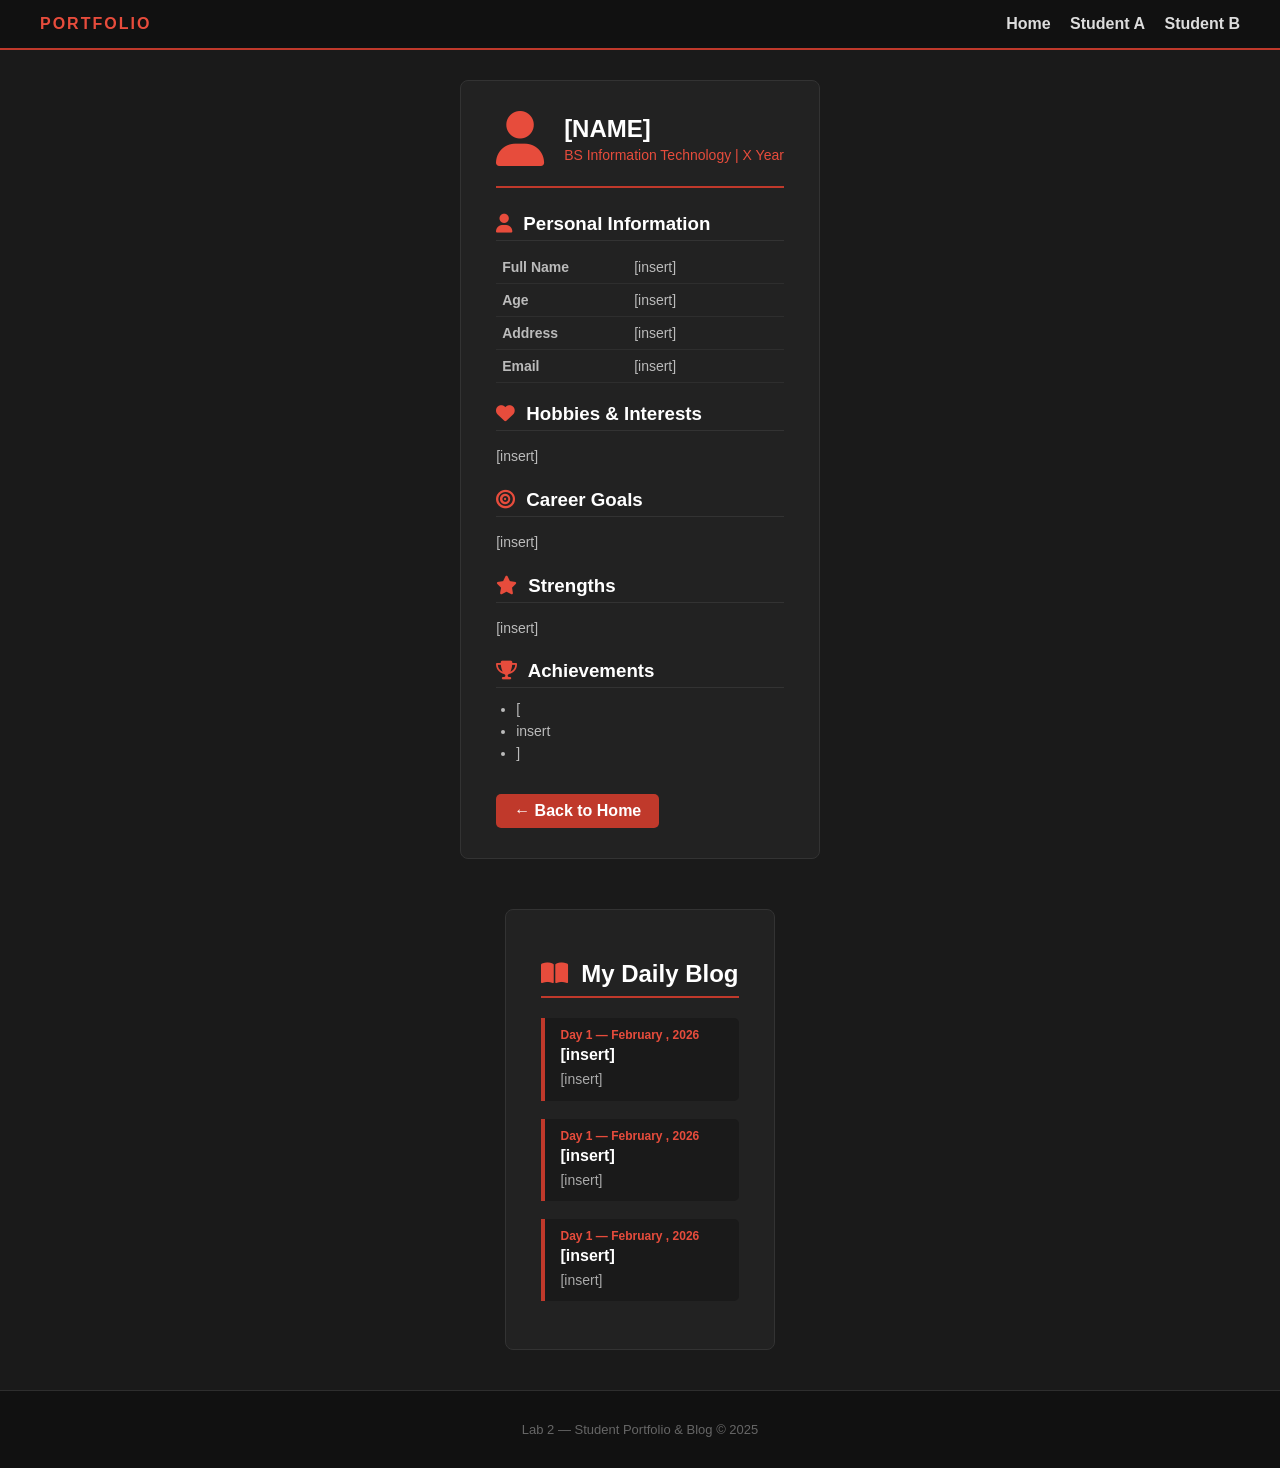
==== studentB/portfolio.html @ f375d982 "Add project files" ====
<!DOCTYPE html>
<html>
<head>
    <title>Student B - Portfolio</title>
    <link rel="stylesheet" href="../style.css">
    <link rel="stylesheet" href="https://cdnjs.cloudflare.com/ajax/libs/font-awesome/6.5.0/css/all.min.css">
</head>
<body>

<nav>
    <a href="../index.html" class="nav-brand">PORTFOLIO</a>
    <div>
        <a href="../index.html">Home</a>
        <a href="../studentA/portfolio.html">Student A</a>
        <a href="portfolio.html">Student B</a>
    </div>
</nav>

<div class="portfolio">

    <div class="profile-header">
        <i class="fa-solid fa-user profile-icon"></i>
        <div>
            <h2>[NAME]</h2>
            <p class="tagline">BS Information Technology | X Year</p>
        </div>
    </div>

    <div class="section">
        <h3><i class="fa-solid fa-user"></i> Personal Information</h3>
        <table class="info-table">
            <tr><td class="info-label">Full Name</td><td>[insert]</td></tr>
            <tr><td class="info-label">Age</td><td>[insert]</td></tr>
            <tr><td class="info-label">Address</td><td>[insert]</td></tr>
            <tr><td class="info-label">Email</td><td>[insert]</td></tr>
        </table>
    </div>

    <div class="section">
        <h3><i class="fa-solid fa-heart"></i> Hobbies &amp; Interests</h3>
        <p>[insert]</p>
    </div>

    <div class="section">
        <h3><i class="fa-solid fa-bullseye"></i> Career Goals</h3>
        <p>[insert]</p>
    </div>

    <div class="section">
        <h3><i class="fa-solid fa-star"></i> Strengths</h3>
        <p>[insert]</p>
    </div>

    <div class="section">
        <h3><i class="fa-solid fa-trophy"></i> Achievements</h3>
        <ul class="achievement-list">
            <li>[</li>
            <li>insert</li>
            <li>]</li>
        </ul>
    </div>

    <a href="../index.html" class="back-btn">&larr; Back to Home</a>
</div>

<div class="blog">
    <h2><i class="fa-solid fa-book-open"></i> My Daily Blog</h2>

    <div class="blog-entry">
        <div class="entry-date">Day 1 — February , 2026</div>
        <h4>[insert]</h4>
        <p>[insert]</p>
    </div>

    <div class="blog-entry">
        <div class="entry-date">Day 1 — February , 2026</div>
        <h4>[insert]</h4>
        <p>[insert]</p>
    </div>

    <div class="blog-entry">
        <div class="entry-date">Day 1 — February , 2026</div>
        <h4>[insert]</h4>
        <p>[insert]</p>
    </div>

</div>

<footer>
    <p>Lab 2 &mdash; Student Portfolio &amp; Blog &copy; 2025</p>
</footer>

</body>
</html>
---- style.css ----
/* Body */
body {
    margin: 0;
    font-family: Arial, sans-serif;
    background: #1a1a1a;
    color: #ddd;
    min-height: 100vh;
    display: flex;
    flex-direction: column;
}

/* Nav */
nav {
    background: #111;
    padding: 15px 40px;
    display: flex;
    justify-content: space-between;
    align-items: center;
    border-bottom: 2px solid #c0392b;
}

nav a {
    color: #ddd;
    text-decoration: none;
    font-weight: bold;
    margin-left: 15px;
}

nav a:hover {
    color: #e74c3c;
}

.nav-brand {
    color: #e74c3c;
    font-size: 16px;
    letter-spacing: 2px;
    margin-left: 0;
}

/* Home */
.container {
    flex: 1;
    text-align: center;
    padding: 50px 40px;
}

.container h1 {
    color: #e74c3c;
}

.container p {
    color: #aaa;
}

.cards {
    display: flex;
    justify-content: center;
    gap: 30px;
    margin-top: 30px;
}

.card {
    background: #222;
    border: 1px solid #333;
    border-radius: 8px;
    padding: 30px 25px;
    width: 230px;
}

.card-icon {
    font-size: 40px;
    color: #e74c3c;
}

.card h3 {
    color: #fff;
}

.card p {
    color: #aaa;
    font-size: 14px;
}

.card a {
    display: inline-block;
    padding: 8px 18px;
    background: #c0392b;
    color: white;
    border-radius: 5px;
    text-decoration: none;
    font-weight: bold;
}

.card a:hover {
    background: #e74c3c;
}

/* Portfolio */
.portfolio {
    max-width: 700px;
    margin: 30px auto;
    background: #222;
    padding: 30px 35px;
    border-radius: 8px;
    border: 1px solid #333;
}

.profile-header {
    display: flex;
    align-items: center;
    gap: 20px;
    padding-bottom: 20px;
    margin-bottom: 25px;
    border-bottom: 2px solid #c0392b;
}

.profile-icon {
    font-size: 55px;
    color: #e74c3c;
}

.profile-header h2 {
    color: #fff;
    margin: 0 0 4px;
}

.tagline {
    color: #e74c3c;
    font-size: 14px;
    margin: 0;
}

.section {
    margin-bottom: 20px;
}

.section h3 {
    color: #fff;
    border-bottom: 1px solid #333;
    padding-bottom: 5px;
    margin-bottom: 10px;
}

.section h3 i {
    color: #e74c3c;
    margin-right: 6px;
}

.section p {
    color: #bbb;
    font-size: 14px;
    line-height: 1.7;
}

.info-table {
    width: 100%;
    border-collapse: collapse;
    font-size: 14px;
}

.info-table tr {
    border-bottom: 1px solid #2e2e2e;
}

.info-table td {
    padding: 8px 6px;
    color: #bbb;
}

.info-label {
    font-weight: bold;
    color: #fff;
    width: 120px;
}

.achievement-list {
    padding-left: 20px;
    margin: 0;
}

.achievement-list li {
    color: #bbb;
    font-size: 14px;
    padding: 3px 0;
}

.back-btn {
    display: inline-block;
    margin-top: 10px;
    padding: 8px 18px;
    background: #c0392b;
    color: white;
    border-radius: 5px;
    text-decoration: none;
    font-weight: bold;
}

.back-btn:hover {
    background: #e74c3c;
}

/* Blog */
.blog {
    max-width: 700px;
    margin: 20px auto 40px;
    background: #222;
    padding: 30px 35px;
    border-radius: 8px;
    border: 1px solid #333;
}

.blog h2 {
    color: #fff;
    border-bottom: 2px solid #c0392b;
    padding-bottom: 8px;
    margin-bottom: 20px;
}

.blog h2 i {
    color: #e74c3c;
    margin-right: 6px;
}

.blog-entry {
    border-left: 4px solid #c0392b;
    padding: 10px 15px;
    margin-bottom: 18px;
    background: #1a1a1a;
    border-radius: 0 5px 5px 0;
}

.entry-date {
    font-size: 12px;
    color: #e74c3c;
    font-weight: bold;
}

.blog-entry h4 {
    color: #fff;
    margin: 4px 0;
}

.blog-entry p {
    color: #aaa;
    font-size: 14px;
    line-height: 1.6;
    margin: 0;
}

/* Footer */
footer {
    text-align: center;
    padding: 18px;
    font-size: 13px;
    color: #666;
    background: #111;
    border-top: 1px solid #2e2e2e;
}
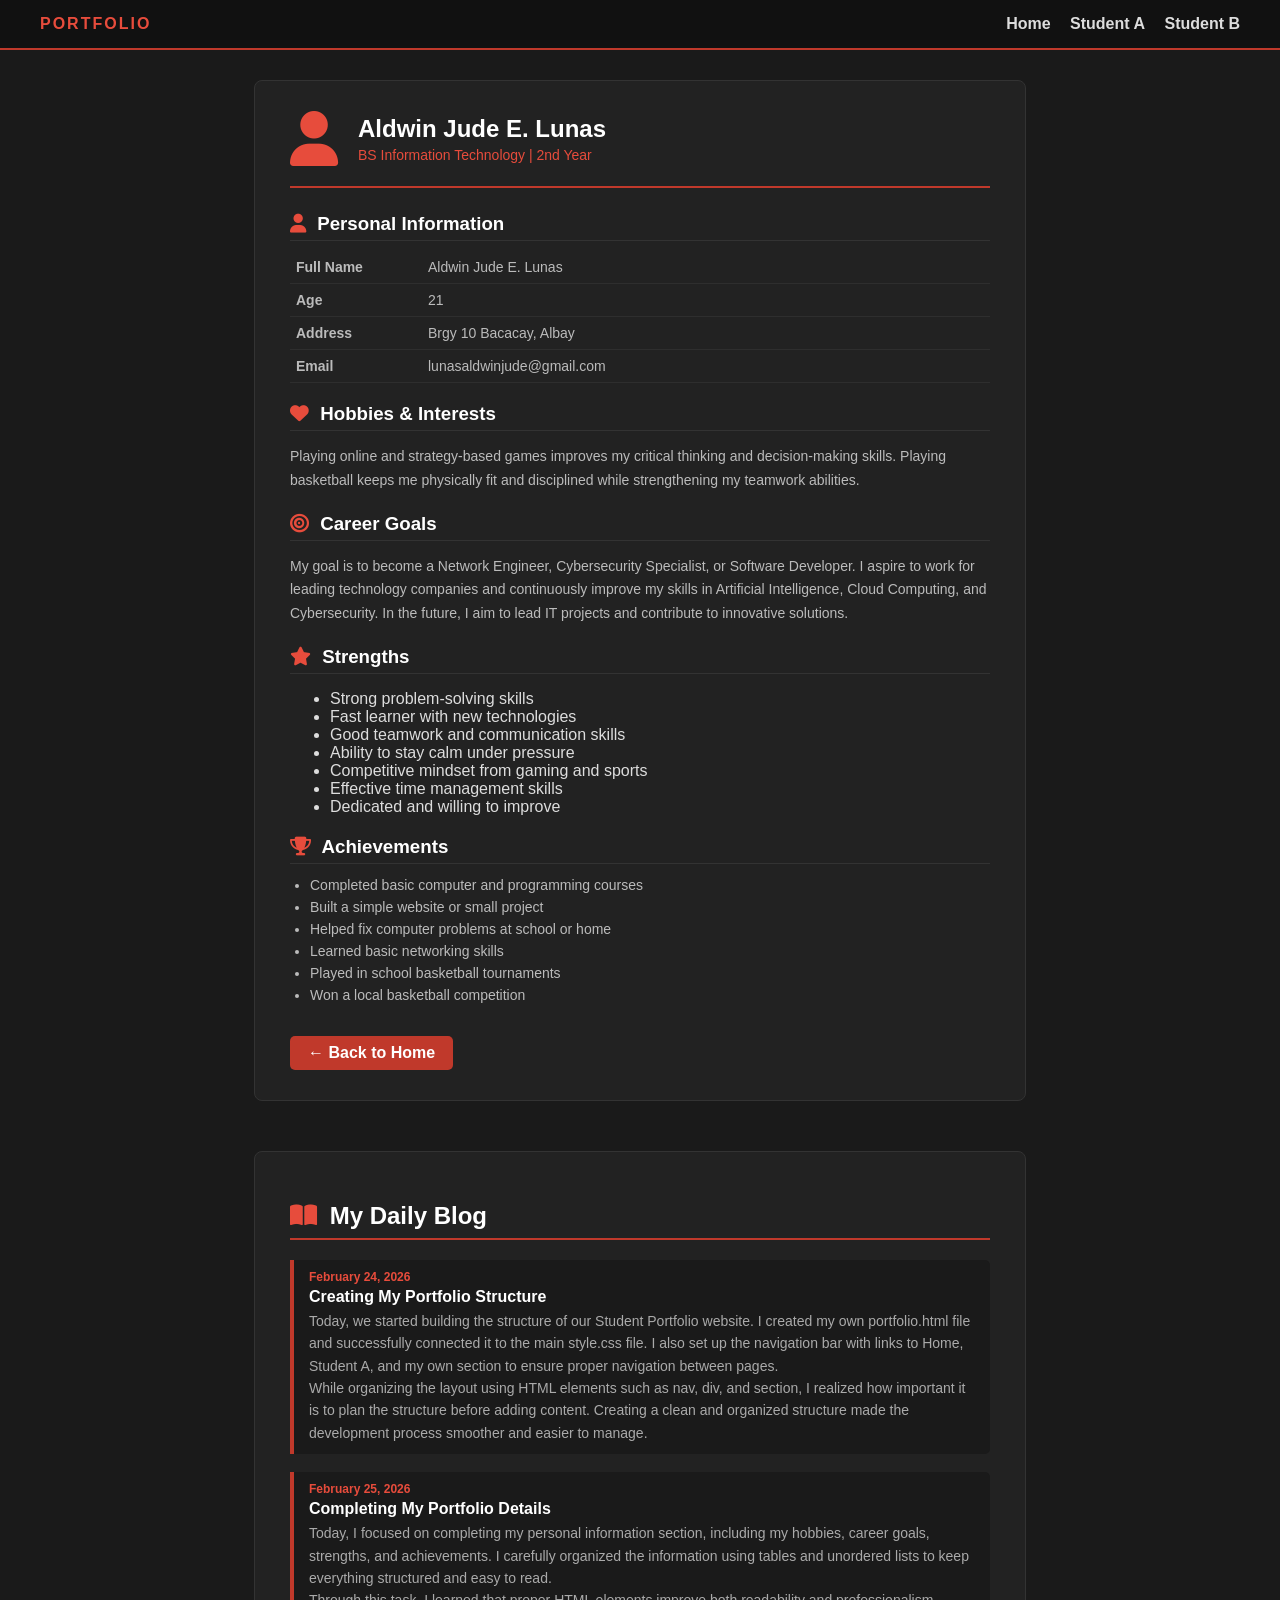
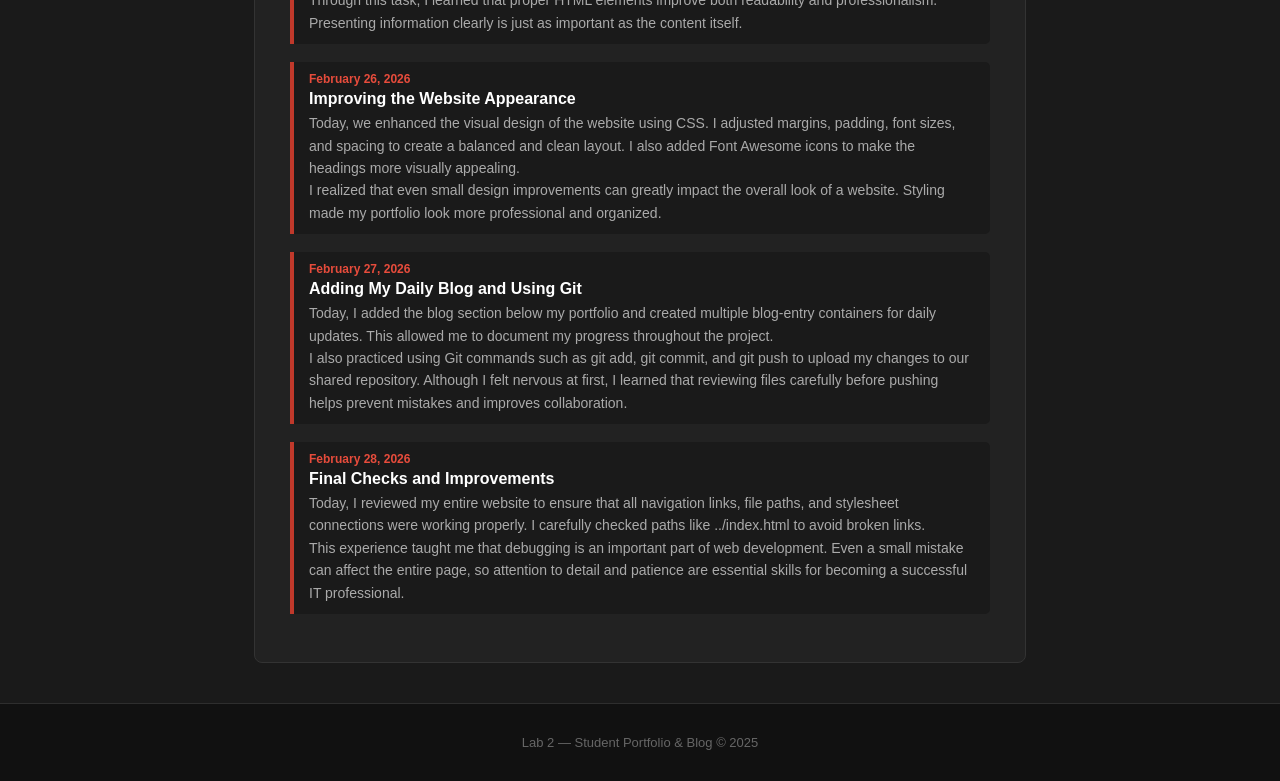
==== commit ad19eb7d: "Added all daily blog entry" ====
--- a/studentB/portfolio.html
+++ b/studentB/portfolio.html
@@ -21,42 +21,60 @@
     <div class="profile-header">
         <i class="fa-solid fa-user profile-icon"></i>
         <div>
-            <h2>[NAME]</h2>
-            <p class="tagline">BS Information Technology | X Year</p>
+            <h2>Aldwin Jude E. Lunas</h2>
+            <p class="tagline">BS Information Technology | 2nd Year</p>
         </div>
     </div>
 
     <div class="section">
         <h3><i class="fa-solid fa-user"></i> Personal Information</h3>
         <table class="info-table">
-            <tr><td class="info-label">Full Name</td><td>[insert]</td></tr>
-            <tr><td class="info-label">Age</td><td>[insert]</td></tr>
-            <tr><td class="info-label">Address</td><td>[insert]</td></tr>
-            <tr><td class="info-label">Email</td><td>[insert]</td></tr>
+            <tr><td class="info-label">Full Name</td><td>Aldwin Jude E. Lunas</td></tr>
+            <tr><td class="info-label">Age</td><td>21</td></tr>
+            <tr><td class="info-label">Address</td><td>Brgy 10 Bacacay, Albay</td></tr>
+            <tr><td class="info-label">Email</td><td>lunasaldwinjude@gmail.com</td></tr>
         </table>
     </div>
 
     <div class="section">
-        <h3><i class="fa-solid fa-heart"></i> Hobbies &amp; Interests</h3>
-        <p>[insert]</p>
+        <h3><i class="fa-solid fa-heart"></i> Hobbies & Interests</h3>
+        <p>
+            Playing online and strategy-based games improves my critical thinking and decision-making skills.
+            Playing basketball keeps me physically fit and disciplined while strengthening my teamwork abilities.
+        </p>
     </div>
 
     <div class="section">
         <h3><i class="fa-solid fa-bullseye"></i> Career Goals</h3>
-        <p>[insert]</p>
+        <p>
+            My goal is to become a Network Engineer, Cybersecurity Specialist, or Software Developer. 
+            I aspire to work for leading technology companies and continuously improve my skills in Artificial Intelligence, 
+            Cloud Computing, and Cybersecurity. In the future, I aim to lead IT projects and contribute to innovative solutions.
+        </p>
     </div>
 
     <div class="section">
         <h3><i class="fa-solid fa-star"></i> Strengths</h3>
-        <p>[insert]</p>
+        <ul>
+            <li>Strong problem-solving skills</li>
+            <li>Fast learner with new technologies</li>
+            <li>Good teamwork and communication skills</li>
+            <li>Ability to stay calm under pressure</li>
+            <li>Competitive mindset from gaming and sports</li>
+            <li>Effective time management skills</li>
+            <li>Dedicated and willing to improve</li>
+        </ul>
     </div>
 
     <div class="section">
         <h3><i class="fa-solid fa-trophy"></i> Achievements</h3>
         <ul class="achievement-list">
-            <li>[</li>
-            <li>insert</li>
-            <li>]</li>
+            <li>Completed basic computer and programming courses</li>
+            <li>Built a simple website or small project</li>
+            <li>Helped fix computer problems at school or home</li>
+            <li>Learned basic networking skills</li>
+            <li>Played in school basketball tournaments</li>
+            <li>Won a local basketball competition</li>
         </ul>
     </div>
 
@@ -67,27 +85,77 @@
     <h2><i class="fa-solid fa-book-open"></i> My Daily Blog</h2>
 
     <div class="blog-entry">
-        <div class="entry-date">Day 1 — February , 2026</div>
-        <h4>[insert]</h4>
-        <p>[insert]</p>
+        <div class="entry-date">February 24, 2026</div>
+        <h4>Creating My Portfolio Structure</h4>
+        <p>
+            Today, we started building the structure of our Student Portfolio website. 
+            I created my own portfolio.html file and successfully connected it to the main style.css file. 
+            I also set up the navigation bar with links to Home, Student A, and my own section to ensure proper navigation between pages.
+        </p>
+        <p>
+            While organizing the layout using HTML elements such as nav, div, and section, 
+            I realized how important it is to plan the structure before adding content. 
+            Creating a clean and organized structure made the development process smoother and easier to manage.
+        </p>
     </div>
 
     <div class="blog-entry">
-        <div class="entry-date">Day 1 — February , 2026</div>
-        <h4>[insert]</h4>
-        <p>[insert]</p>
+        <div class="entry-date">February 25, 2026</div>
+        <h4>Completing My Portfolio Details</h4>
+        <p>
+            Today, I focused on completing my personal information section, including my hobbies, career goals, strengths, and achievements. 
+            I carefully organized the information using tables and unordered lists to keep everything structured and easy to read.
+        </p>
+        <p>
+            Through this task, I learned that proper HTML elements improve both readability and professionalism. 
+            Presenting information clearly is just as important as the content itself.
+        </p>
     </div>
 
     <div class="blog-entry">
-        <div class="entry-date">Day 1 — February , 2026</div>
-        <h4>[insert]</h4>
-        <p>[insert]</p>
+        <div class="entry-date">February 26, 2026</div>
+        <h4>Improving the Website Appearance</h4>
+        <p>
+            Today, we enhanced the visual design of the website using CSS. 
+            I adjusted margins, padding, font sizes, and spacing to create a balanced and clean layout. 
+            I also added Font Awesome icons to make the headings more visually appealing.
+        </p>
+        <p>
+            I realized that even small design improvements can greatly impact the overall look of a website. 
+            Styling made my portfolio look more professional and organized.
+        </p>
+    </div>
+
+    <div class="blog-entry">
+        <div class="entry-date">February 27, 2026</div>
+        <h4>Adding My Daily Blog and Using Git</h4>
+        <p>
+            Today, I added the blog section below my portfolio and created multiple blog-entry containers for daily updates. 
+            This allowed me to document my progress throughout the project.
+        </p>
+        <p>
+            I also practiced using Git commands such as git add, git commit, and git push to upload my changes to our shared repository. 
+            Although I felt nervous at first, I learned that reviewing files carefully before pushing helps prevent mistakes and improves collaboration.
+        </p>
+    </div>
+
+    <div class="blog-entry">
+        <div class="entry-date">February 28, 2026</div>
+        <h4>Final Checks and Improvements</h4>
+        <p>
+            Today, I reviewed my entire website to ensure that all navigation links, file paths, and stylesheet connections were working properly. 
+            I carefully checked paths like ../index.html to avoid broken links.
+        </p>
+        <p>
+            This experience taught me that debugging is an important part of web development. 
+            Even a small mistake can affect the entire page, so attention to detail and patience are essential skills for becoming a successful IT professional.
+        </p>
     </div>
 
 </div>
 
 <footer>
-    <p>Lab 2 &mdash; Student Portfolio &amp; Blog &copy; 2025</p>
+    <p>Lab 2 — Student Portfolio & Blog &copy; 2025</p>
 </footer>
 
 </body>
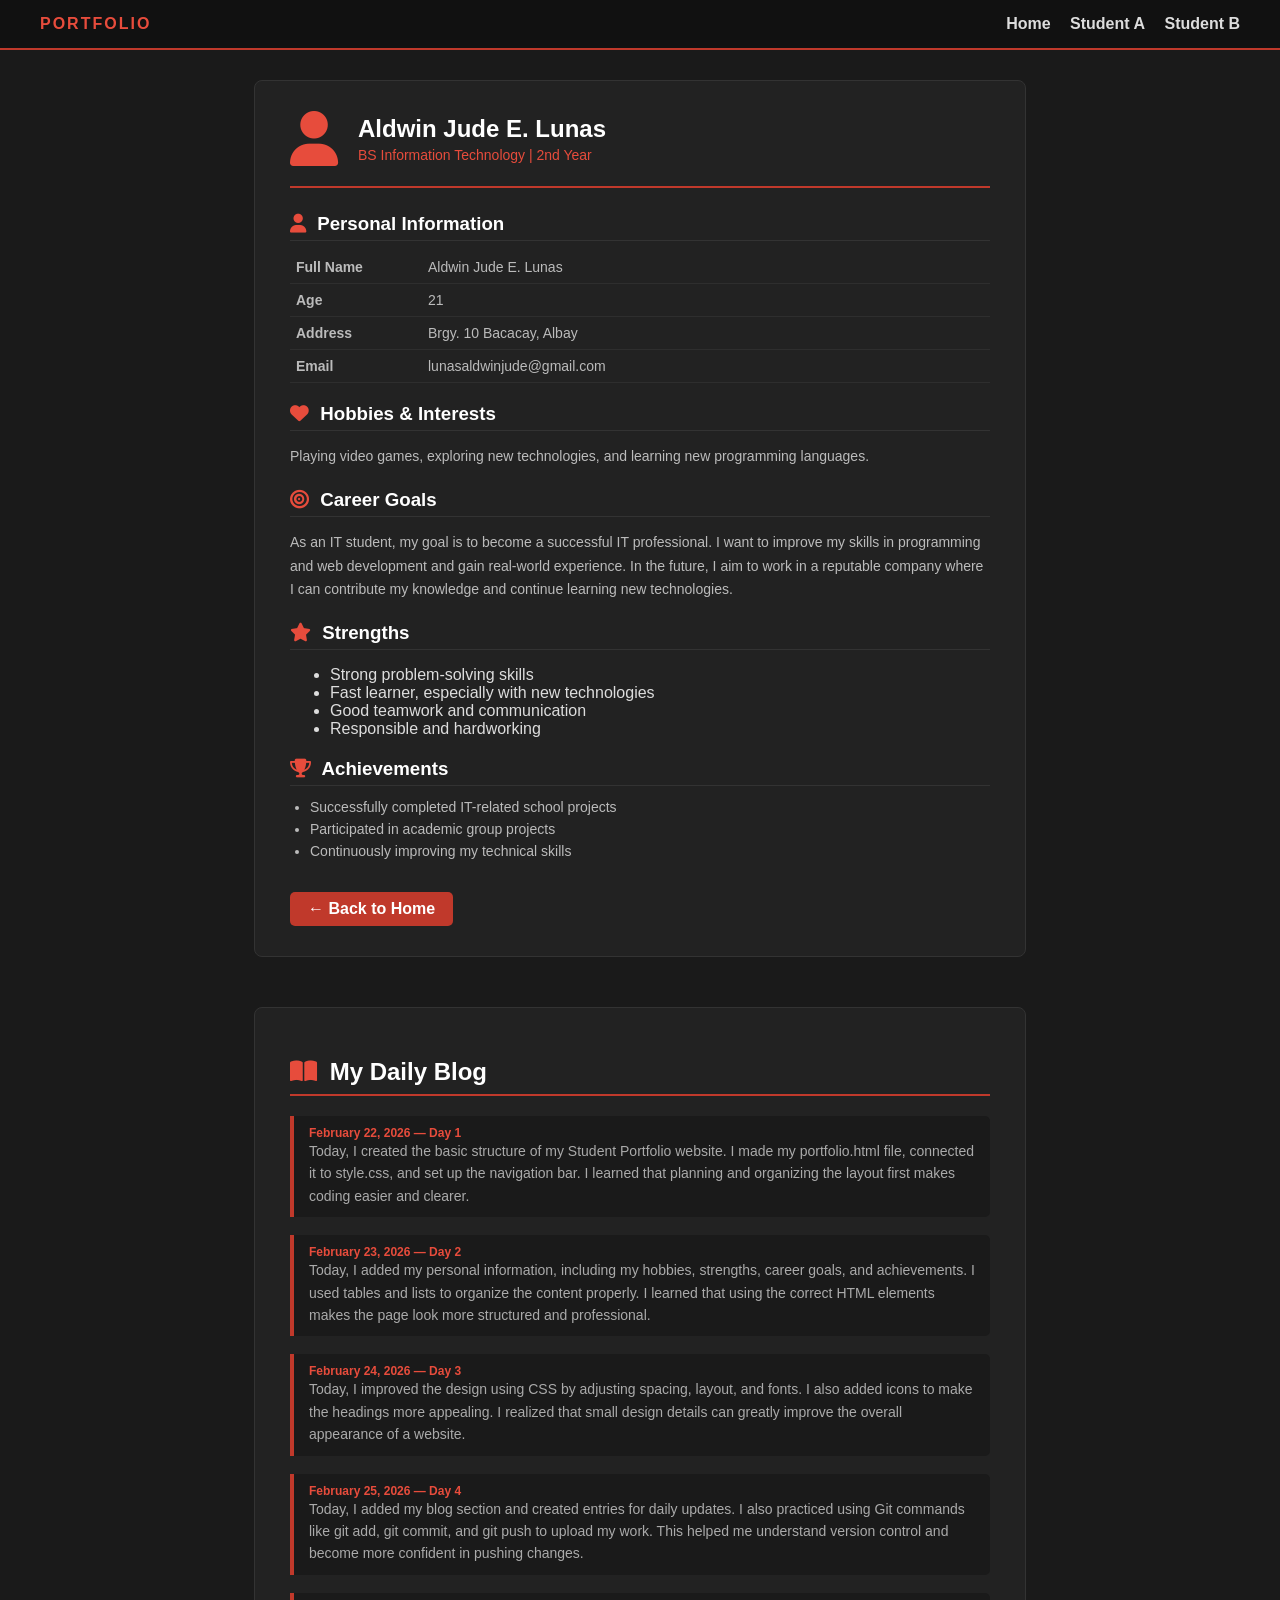
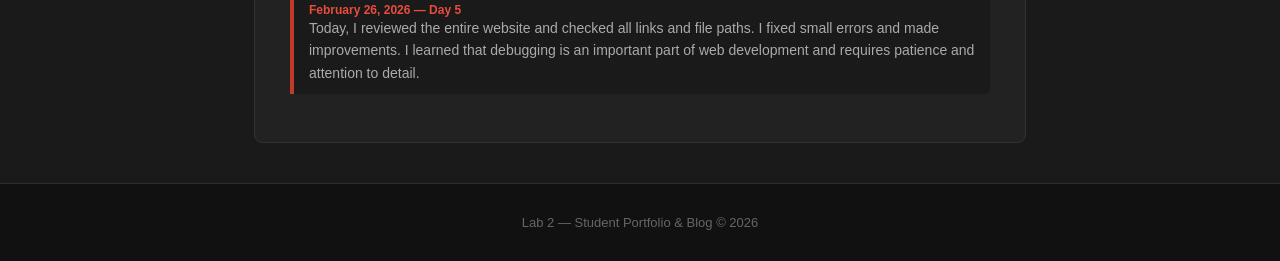
==== commit fac01538: "Merge branch 'main' of https://github.com/LunasAldwinJude-dotcom/Lab2-Portfolio" ====
--- a/studentB/portfolio.html
+++ b/studentB/portfolio.html
@@ -31,25 +31,23 @@
         <table class="info-table">
             <tr><td class="info-label">Full Name</td><td>Aldwin Jude E. Lunas</td></tr>
             <tr><td class="info-label">Age</td><td>21</td></tr>
-            <tr><td class="info-label">Address</td><td>Brgy 10 Bacacay, Albay</td></tr>
+            <tr><td class="info-label">Address</td><td>Brgy. 10 Bacacay, Albay</td></tr>
             <tr><td class="info-label">Email</td><td>lunasaldwinjude@gmail.com</td></tr>
         </table>
     </div>
 
     <div class="section">
-        <h3><i class="fa-solid fa-heart"></i> Hobbies & Interests</h3>
-        <p>
-            Playing online and strategy-based games improves my critical thinking and decision-making skills.
-            Playing basketball keeps me physically fit and disciplined while strengthening my teamwork abilities.
-        </p>
+        <h3><i class="fa-solid fa-heart"></i> Hobbies &amp; Interests</h3>
+        <p>Playing video games, exploring new technologies, and learning new programming languages.</p>
     </div>
 
     <div class="section">
         <h3><i class="fa-solid fa-bullseye"></i> Career Goals</h3>
         <p>
-            My goal is to become a Network Engineer, Cybersecurity Specialist, or Software Developer. 
-            I aspire to work for leading technology companies and continuously improve my skills in Artificial Intelligence, 
-            Cloud Computing, and Cybersecurity. In the future, I aim to lead IT projects and contribute to innovative solutions.
+            As an IT student, my goal is to become a successful IT professional. 
+            I want to improve my skills in programming and web development and gain real-world experience. 
+            In the future, I aim to work in a reputable company where I can contribute my knowledge 
+            and continue learning new technologies.
         </p>
     </div>
 
@@ -57,24 +55,18 @@
         <h3><i class="fa-solid fa-star"></i> Strengths</h3>
         <ul>
             <li>Strong problem-solving skills</li>
-            <li>Fast learner with new technologies</li>
-            <li>Good teamwork and communication skills</li>
-            <li>Ability to stay calm under pressure</li>
-            <li>Competitive mindset from gaming and sports</li>
-            <li>Effective time management skills</li>
-            <li>Dedicated and willing to improve</li>
+            <li>Fast learner, especially with new technologies</li>
+            <li>Good teamwork and communication</li>
+            <li>Responsible and hardworking</li>
         </ul>
     </div>
 
     <div class="section">
         <h3><i class="fa-solid fa-trophy"></i> Achievements</h3>
         <ul class="achievement-list">
-            <li>Completed basic computer and programming courses</li>
-            <li>Built a simple website or small project</li>
-            <li>Helped fix computer problems at school or home</li>
-            <li>Learned basic networking skills</li>
-            <li>Played in school basketball tournaments</li>
-            <li>Won a local basketball competition</li>
+            <li>Successfully completed IT-related school projects</li>
+            <li>Participated in academic group projects</li>
+            <li>Continuously improving my technical skills</li>
         </ul>
     </div>
 
@@ -85,77 +77,56 @@
     <h2><i class="fa-solid fa-book-open"></i> My Daily Blog</h2>
 
     <div class="blog-entry">
-        <div class="entry-date">February 24, 2026</div>
-        <h4>Creating My Portfolio Structure</h4>
+        <div class="entry-date">February 22, 2026 — Day 1</div>
         <p>
-            Today, we started building the structure of our Student Portfolio website. 
-            I created my own portfolio.html file and successfully connected it to the main style.css file. 
-            I also set up the navigation bar with links to Home, Student A, and my own section to ensure proper navigation between pages.
-        </p>
-        <p>
-            While organizing the layout using HTML elements such as nav, div, and section, 
-            I realized how important it is to plan the structure before adding content. 
-            Creating a clean and organized structure made the development process smoother and easier to manage.
+            Today, I created the basic structure of my Student Portfolio website. 
+            I made my portfolio.html file, connected it to style.css, and set up the navigation bar. 
+            I learned that planning and organizing the layout first makes coding easier and clearer.
         </p>
     </div>
 
     <div class="blog-entry">
-        <div class="entry-date">February 25, 2026</div>
-        <h4>Completing My Portfolio Details</h4>
+        <div class="entry-date">February 23, 2026 — Day 2</div>
         <p>
-            Today, I focused on completing my personal information section, including my hobbies, career goals, strengths, and achievements. 
-            I carefully organized the information using tables and unordered lists to keep everything structured and easy to read.
-        </p>
-        <p>
-            Through this task, I learned that proper HTML elements improve both readability and professionalism. 
-            Presenting information clearly is just as important as the content itself.
+            Today, I added my personal information, including my hobbies, strengths, career goals, 
+            and achievements. I used tables and lists to organize the content properly. 
+            I learned that using the correct HTML elements makes the page look more structured and professional.
         </p>
     </div>
 
     <div class="blog-entry">
-        <div class="entry-date">February 26, 2026</div>
-        <h4>Improving the Website Appearance</h4>
+        <div class="entry-date">February 24, 2026 — Day 3</div>
         <p>
-            Today, we enhanced the visual design of the website using CSS. 
-            I adjusted margins, padding, font sizes, and spacing to create a balanced and clean layout. 
-            I also added Font Awesome icons to make the headings more visually appealing.
-        </p>
-        <p>
-            I realized that even small design improvements can greatly impact the overall look of a website. 
-            Styling made my portfolio look more professional and organized.
+            Today, I improved the design using CSS by adjusting spacing, layout, and fonts. 
+            I also added icons to make the headings more appealing. 
+            I realized that small design details can greatly improve the overall appearance of a website.
         </p>
     </div>
 
     <div class="blog-entry">
-        <div class="entry-date">February 27, 2026</div>
-        <h4>Adding My Daily Blog and Using Git</h4>
+        <div class="entry-date">February 25, 2026 — Day 4</div>
         <p>
-            Today, I added the blog section below my portfolio and created multiple blog-entry containers for daily updates. 
-            This allowed me to document my progress throughout the project.
-        </p>
-        <p>
-            I also practiced using Git commands such as git add, git commit, and git push to upload my changes to our shared repository. 
-            Although I felt nervous at first, I learned that reviewing files carefully before pushing helps prevent mistakes and improves collaboration.
+            Today, I added my blog section and created entries for daily updates. 
+            I also practiced using Git commands like git add, git commit, and git push 
+            to upload my work. This helped me understand version control and become 
+            more confident in pushing changes.
         </p>
     </div>
 
     <div class="blog-entry">
-        <div class="entry-date">February 28, 2026</div>
-        <h4>Final Checks and Improvements</h4>
+        <div class="entry-date">February 26, 2026 — Day 5</div>
         <p>
-            Today, I reviewed my entire website to ensure that all navigation links, file paths, and stylesheet connections were working properly. 
-            I carefully checked paths like ../index.html to avoid broken links.
-        </p>
-        <p>
-            This experience taught me that debugging is an important part of web development. 
-            Even a small mistake can affect the entire page, so attention to detail and patience are essential skills for becoming a successful IT professional.
+            Today, I reviewed the entire website and checked all links and file paths. 
+            I fixed small errors and made improvements. 
+            I learned that debugging is an important part of web development 
+            and requires patience and attention to detail.
         </p>
     </div>
 
 </div>
 
 <footer>
-    <p>Lab 2 — Student Portfolio & Blog &copy; 2025</p>
+    <p>Lab 2 &mdash; Student Portfolio &amp; Blog &copy; 2026</p>
 </footer>
 
 </body>
